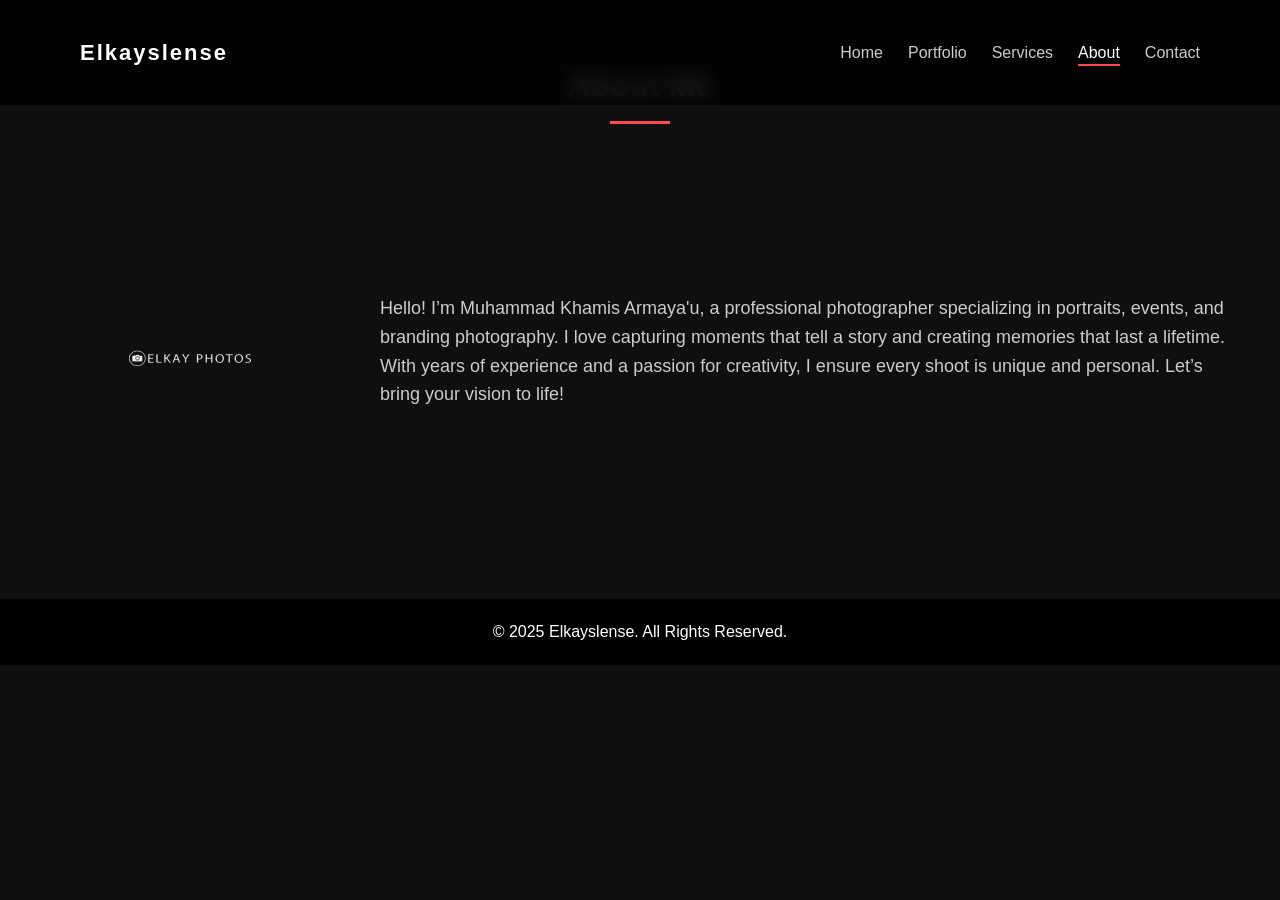
==== pages/about.html @ f5823b62 "Add files via upload" ====
<!DOCTYPE html>
<html lang="en">
<head>
    <meta charset="UTF-8">
    <meta name="viewport" content="width=device-width, initial-scale=1.0">
    <title>About | Elkayslense Photography</title>
    <link rel="stylesheet" href="../css/style.css">
</head>
<body>

    <!-- Header -->
    <header class="header">
        <nav class="navbar">
            <h1 class="logo">Elkayslense</h1>
            <ul class="nav-links">
                <li><a href="../index.html">Home</a></li>
                <li><a href="portfolio.html">Portfolio</a></li>
                <li><a href="services.html">Services</a></li>
                <li><a href="about.html" class="active">About</a></li>
                <li><a href="contact.html">Contact</a></li>
            </ul>
        </nav>
    </header>

    <!-- About Section -->
    <section class="about">
        <h2 class="section-title">About Me</h2>
        <div class="about-content">
            <img src="../assets/images/logo.png" alt="Elkayslense" class="about-img">
            <div class="about-text">
                <p>Hello! I’m Muhammad Khamis Armaya'u, a professional photographer specializing in portraits, events, and branding photography. I love capturing moments that tell a story and creating memories that last a lifetime.</p>
                <p>With years of experience and a passion for creativity, I ensure every shoot is unique and personal. Let’s bring your vision to life!</p>
            </div>
        </div>
    </section>

    <!-- Footer -->
    <footer class="footer">
        <p>© 2025 Elkayslense. All Rights Reserved.</p>
    </footer>

    <!-- JS -->
    <script src="../js/main.js"></script>
</body>
</html>
---- css/style.css ----
/* Reset */
* {
    margin: 0;
    padding: 0;
    box-sizing: border-box;
}

/* Global Styles */
body {
    font-family: Arial, Helvetica, sans-serif;
    background-color: #0f0f0f;
    color: #ffffff;
    line-height: 1.6;
}

/* Header */
.header {
    padding: 20px 40px;
    background-color: #000;
}

.navbar {
    display: flex;
    justify-content: space-between;
    align-items: center;
}

.logo {
    font-size: 24px;
    font-weight: bold;
}

.nav-links {
    list-style: none;
    display: flex;
    gap: 20px;
}

.nav-links a {
    text-decoration: none;
    color: #ffffff;
    transition: color 0.3s;
}

.nav-links a:hover {
    color: #ff4d4d;
}

/* Hero Section */
.hero {
    height: 100vh;
    display: flex;
    justify-content: center;
    align-items: center;
    text-align: center;
    background-color: #0f0f0f; /* dark background for contrast */
    position: relative;
    padding: 20px;
}

.hero-content {
    display: flex;
    flex-direction: column;
    align-items: center;
    gap: 20px;
}

.hero-logo {
    max-width: 250px; /* adjust size of your logo */
    width: 100%;
    height: auto;
    border-radius: 10px; /* optional */
}

.hero-title {
    font-size: 48px;
    color: #ffffff;
}

.hero-subtitle {
    font-size: 18px;
    color: #cccccc;
}

.hero .btn {
    padding: 12px 25px;
    background-color: #ff4d4d;
    color: #fff;
    text-decoration: none;
    border-radius: 5px;
    font-weight: bold;
    transition: background-color 0.3s ease;
}

.hero .btn:hover {
    background-color: #ff1a1a;
}


.hero-text h2 {
    font-size: 48px;
    margin-bottom: 10px;
}

.hero-text p {
    font-size: 18px;
    margin-bottom: 20px;
}

.btn {
    padding: 12px 25px;
    background-color: #ff4d4d;
    color: #fff;
    text-decoration: none;
    border-radius: 5px;
}

/* Footer */
.footer {
    padding: 20px;
    text-align: center;
    background-color: #000;
}

/* Portfolio Section */
.portfolio {
    padding: 60px 40px;
}

.section-title {
    text-align: center;
    font-size: 36px;
    margin-bottom: 40px;
}

.portfolio-grid {
    display: grid;
    grid-template-columns: repeat(auto-fit, minmax(250px, 1fr));
    gap: 20px;
}

.portfolio-item {
    overflow: hidden;
    border-radius: 10px;
}

.portfolio-item img {
    width: 100%;
    height: 100%;
    object-fit: cover;
    transition: transform 0.4s ease;
}

.portfolio-item:hover img {
    transform: scale(1.1);
}
/* Lightbox */
.lightbox {
    position: fixed;
    top: 0;
    left: 0;
    width: 100%;
    height: 100%;
    background: rgba(0, 0, 0, 0.9);
    display: none;
    justify-content: center;
    align-items: center;
    z-index: 999;
}

.lightbox-img {
    max-width: 90%;
    max-height: 90%;
    border-radius: 10px;
}

.lightbox .close {
    position: absolute;
    top: 30px;
    right: 40px;
    font-size: 40px;
    color: #fff;
    cursor: pointer;
}

.hero-content {
    opacity: 0;
    transform: translateY(50px);
    animation: fadeInUp 1s forwards;
}

@keyframes fadeInUp {
    to {
        opacity: 1;
        transform: translateY(0);
    }
}

/* Responsive Hero Section */

/* Tablets */
@media (max-width: 992px) {
    .hero-title {
        font-size: 36px;
    }
    .hero-subtitle {
        font-size: 16px;
    }
    .hero-logo {
        max-width: 200px;
    }
}

/* Mobile Phones */
@media (max-width: 576px) {
    .hero-title {
        font-size: 28px;
    }
    .hero-subtitle {
        font-size: 14px;
    }
    .hero-logo {
        max-width: 150px;
    }
    .hero .btn {
        padding: 10px 20px;
        font-size: 14px;
    }
    .hero {
        padding: 10px;
    }
}

/* About Page */
.about {
    padding: 60px 40px;
}

.about-content {
    display: flex;
    align-items: center;
    gap: 40px;
    flex-wrap: wrap;
}

.about-img {
    max-width: 300px;
    width: 100%;
    border-radius: 10px;
}

.about-text {
    flex: 1;
    color: #cccccc;
    font-size: 18px;
}

/* Contact Page */
.contact {
    padding: 60px 40px;
    text-align: center;
}

.contact-form {
    max-width: 600px;
    margin: 0 auto;
}

.contact-form input,
.contact-form textarea {
    width: 100%;
    padding: 12px 15px;
    margin-bottom: 15px;
    border: none;
    border-radius: 5px;
    font-size: 16px;
}

.contact-form button {
    padding: 12px 25px;
    background-color: #ff4d4d;
    color: #fff;
    border: none;
    border-radius: 5px;
    font-weight: bold;
    cursor: pointer;
    transition: background-color 0.3s ease;
}

.contact-form button:hover {
    background-color: #ff1a1a;
}

/* Responsive About & Contact */
@media (max-width: 992px) {
    .about-content {
        flex-direction: column;
        text-align: center;
    }
    .about-img {
        margin-bottom: 20px;
    }
}

/* Services Section */
.services {
    padding: 60px 40px;
}

.services-grid {
    display: grid;
    grid-template-columns: repeat(auto-fit, minmax(250px, 1fr));
    gap: 30px;
    margin-top: 40px;
}

.service-item {
    background-color: #1a1a1a;
    padding: 30px;
    border-radius: 10px;
    color: #fff;
    text-align: center;
    transition: transform 0.3s ease, background-color 0.3s ease;
}

.service-item:hover {
    transform: translateY(-10px);
    background-color: #2b2b2b;
}

.service-item h3 {
    margin-bottom: 15px;
}

.contact-info {
    margin-top: 30px;
    color: #cccccc;
    font-size: 16px;
    text-align: center;
}

.contact-info a {
    color: #ff4d4d;
    text-decoration: none;
}

.contact-info a:hover {
    text-decoration: underline;
}

.social-links {
    margin-top: 10px;
}

/* WhatsApp Floating Button */
.whatsapp-btn {
    position: fixed;
    bottom: 25px;
    right: 25px;
    width: 55px;
    height: 55px;
    background-color: #25d366;
    color: #fff;
    font-size: 26px;
    display: flex;
    align-items: center;
    justify-content: center;
    border-radius: 50%;
    text-decoration: none;
    box-shadow: 0 8px 20px rgba(0,0,0,0.3);
    z-index: 999;
    transition: transform 0.3s ease;
}

.whatsapp-btn:hover {
    transform: scale(1.1);
}

/* Success Message */
.success-message {
    display: none;
    margin-top: 15px;
    color: #4caf50;
    font-weight: bold;
    animation: fadeIn 0.6s ease;
}

/* Fade Animation */
@keyframes fadeIn {
    from {
        opacity: 0;
        transform: translateY(10px);
    }
    to {
        opacity: 1;
        transform: translateY(0);
    }
}

/* Social Icons */
.social-links {
    display: flex;
    justify-content: center;
    gap: 15px;
    margin-top: 10px;
}

.social {
    width: 45px;
    height: 45px;
    border-radius: 50%;
    display: flex;
    align-items: center;
    justify-content: center;
    font-weight: bold;
    color: #fff;
    text-decoration: none;
    transition: transform 0.3s ease;
}

.social:hover {
    transform: translateY(-5px);
}

.instagram {
    background: linear-gradient(45deg, #f58529, #dd2a7b, #8134af);
}

.twitter {
    background-color: #1da1f2;
}

.facebook {
    background-color: #1877f2;
}

/* HERO SECTION */
.hero {
    position: relative;
    height: 100vh;
    background: url("../assets/images/hero.jpg") center/cover no-repeat;
    display: flex;
    align-items: center;
    justify-content: center;
    text-align: center;
}

.hero-overlay {
    position: absolute;
    inset: 0;
    background: rgba(0, 0, 0, 0.6);
}

.hero-content {
    position: relative;
    z-index: 2;
    color: #fff;
    max-width: 700px;
    padding: 20px;
}

.hero-content h1 {
    font-size: 48px;
    letter-spacing: 2px;
}

.hero-content p {
    margin: 20px 0;
    font-size: 18px;
    color: #ccc;
}

.hero-btn {
    margin-top: 10px;
    font-size: 16px;
}

/* NAVBAR */
.header {
    position: fixed;
    top: 0;
    width: 100%;
    background: rgba(0, 0, 0, 0.85);
    backdrop-filter: blur(10px);
    z-index: 1000;
}

.navbar {
    display: flex;
    justify-content: space-between;
    align-items: center;
    padding: 15px 40px;
}

.logo {
    font-size: 22px;
    letter-spacing: 2px;
    font-weight: bold;
}

.nav-links {
    display: flex;
    gap: 25px;
}

.nav-links a {
    color: #ccc;
    text-decoration: none;
    position: relative;
    padding-bottom: 5px;
}

.nav-links a:hover,
.nav-links a.active {
    color: #fff;
}

.nav-links a::after {
    content: "";
    position: absolute;
    width: 0;
    height: 2px;
    background: #ff4d4d;
    left: 0;
    bottom: 0;
    transition: width 0.3s ease;
}

.nav-links a:hover::after,
.nav-links a.active::after {
    width: 100%;
}

/* GLOBAL SECTIONS */
section {
    padding: 100px 60px;
}

.section-title {
    text-align: center;
    font-size: 32px;
    margin-bottom: 40px;
    position: relative;
}

.section-title::after {
    content: "";
    width: 60px;
    height: 3px;
    background: #ff4d4d;
    display: block;
    margin: 10px auto 0;
}

/* PORTFOLIO GRID */
.portfolio-grid {
    display: grid;
    grid-template-columns: repeat(auto-fit, minmax(280px, 1fr));
    gap: 25px;
}

/* PORTFOLIO IMAGE CARD */
.portfolio-item {
    position: relative;
    overflow: hidden;
    border-radius: 12px;
    cursor: pointer;
}

/* FORCE SAME SIZE */
.portfolio-item img {
    width: 100%;
    height: 320px;
    object-fit: cover;
    display: block;
    transition: transform 0.4s ease;
}

/* HOVER EFFECT */
.portfolio-item:hover img {
    transform: scale(1.08);
}

/* PORTFOLIO FILTERS */
.portfolio-filters {
    text-align: center;
    margin-bottom: 40px;
}

.filter-btn {
    background: transparent;
    border: 1px solid #ff4d4d;
    color: #fff;
    padding: 10px 22px;
    margin: 5px;
    border-radius: 25px;
    cursor: pointer;
    transition: all 0.3s ease;
}

.filter-btn:hover,
.filter-btn.active {
    background: #ff4d4d;
    color: #fff;
}

/* Fade Animation for Portfolio Items */
.portfolio-item {
    opacity: 1;
    transition: opacity 0.4s ease, transform 0.4s ease;
}

.portfolio-item.hide {
    opacity: 0;
    transform: scale(0.95);
    pointer-events: none;
}

/* Social Media Icons */
.social-links {
    display: flex;
    justify-content: center;
    gap: 20px;
    margin-top: 25px;
}

.social-links img {
    width: 45px;
    height: 45px;
    transition: transform 0.3s ease, opacity 0.3s ease;
}

.social-links a:hover img {
    transform: scale(1.15);
    opacity: 0.85;
}

.social-links img {
    filter: invert(1);
}
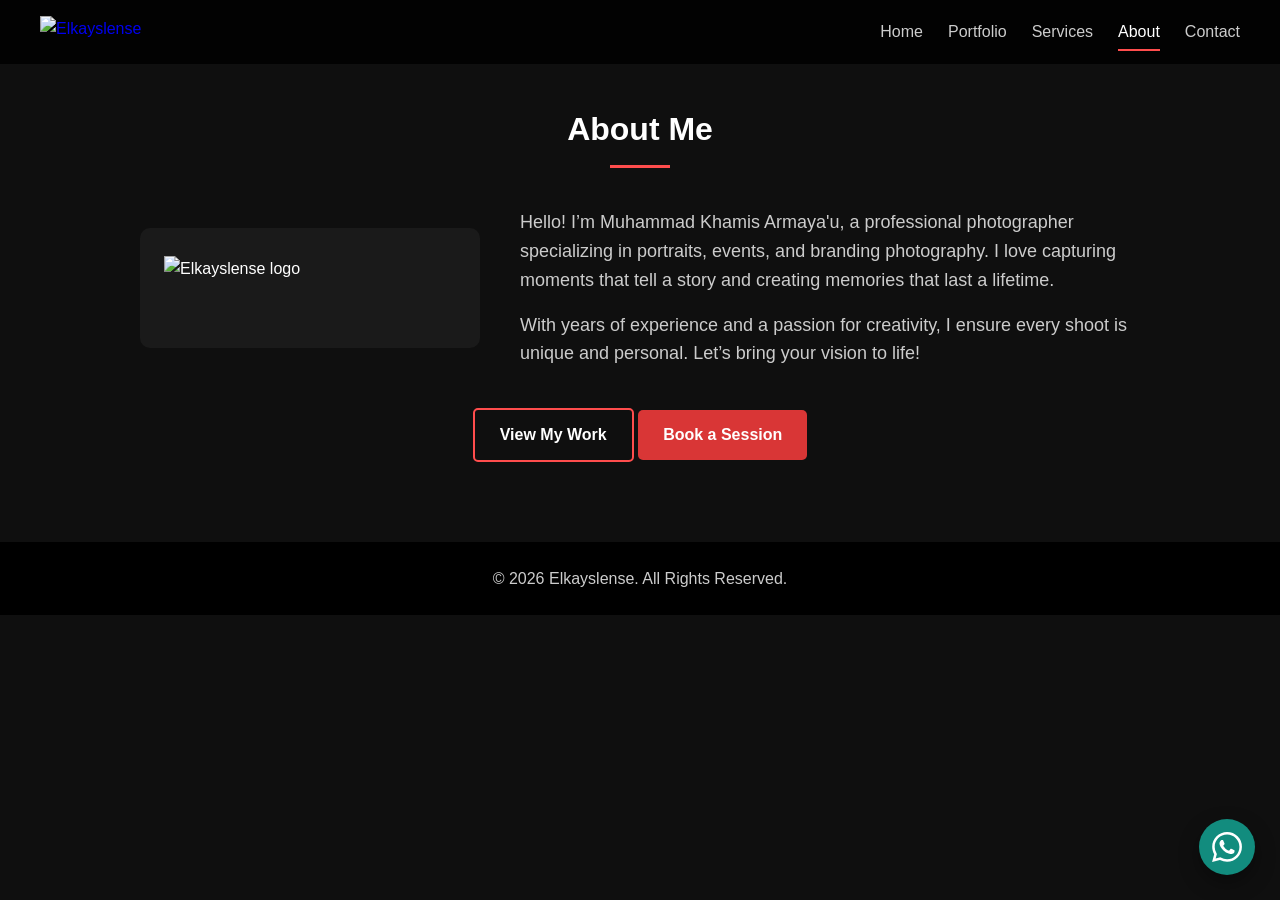
==== commit 5911fa37: "Add files via upload Update pages, styles and scripts." ====
--- a/pages/about.html
+++ b/pages/about.html
@@ -1,45 +1,72 @@
-<!DOCTYPE html>
-<html lang="en">
-<head>
-    <meta charset="UTF-8">
-    <meta name="viewport" content="width=device-width, initial-scale=1.0">
-    <title>About | Elkayslense Photography</title>
-    <link rel="stylesheet" href="../css/style.css">
-</head>
-<body>
-
-    <!-- Header -->
-    <header class="header">
-        <nav class="navbar">
-            <h1 class="logo">Elkayslense</h1>
-            <ul class="nav-links">
-                <li><a href="../index.html">Home</a></li>
-                <li><a href="portfolio.html">Portfolio</a></li>
-                <li><a href="services.html">Services</a></li>
-                <li><a href="about.html" class="active">About</a></li>
-                <li><a href="contact.html">Contact</a></li>
-            </ul>
-        </nav>
-    </header>
-
-    <!-- About Section -->
-    <section class="about">
-        <h2 class="section-title">About Me</h2>
-        <div class="about-content">
-            <img src="../assets/images/logo.png" alt="Elkayslense" class="about-img">
-            <div class="about-text">
-                <p>Hello! I’m Muhammad Khamis Armaya'u, a professional photographer specializing in portraits, events, and branding photography. I love capturing moments that tell a story and creating memories that last a lifetime.</p>
-                <p>With years of experience and a passion for creativity, I ensure every shoot is unique and personal. Let’s bring your vision to life!</p>
-            </div>
-        </div>
-    </section>
-
-    <!-- Footer -->
-    <footer class="footer">
-        <p>© 2025 Elkayslense. All Rights Reserved.</p>
-    </footer>
-
-    <!-- JS -->
-    <script src="../js/main.js"></script>
-</body>
-</html>
+<!DOCTYPE html>
+<html lang="en">
+<head>
+    <meta charset="UTF-8">
+    <meta name="viewport" content="width=device-width, initial-scale=1.0">
+    <title>About | Elkayslense Photography</title>
+    <meta name="description" content="Meet Muhammad Khamis Armaya&#x27;u, the photographer behind Elkayslense, specialising in portraits, events and branding photography.">
+    <meta name="theme-color" content="#000000">
+    <link rel="canonical" href="https://elkayslense-portfolio.vercel.app/pages/about.html">
+    <link rel="icon" type="image/png" sizes="32x32" href="../assets/optimized/favicon-32.png">
+    <link rel="apple-touch-icon" href="../assets/optimized/apple-touch-icon.png">
+
+    <meta property="og:type" content="website">
+    <meta property="og:site_name" content="Elkayslense">
+    <meta property="og:title" content="About | Elkayslense Photography">
+    <meta property="og:description" content="Meet Muhammad Khamis Armaya&#x27;u, the photographer behind Elkayslense, specialising in portraits, events and branding photography.">
+    <meta property="og:url" content="https://elkayslense-portfolio.vercel.app/pages/about.html">
+    <meta property="og:image" content="https://elkayslense-portfolio.vercel.app/assets/optimized/og.jpg">
+    <meta property="og:image:width" content="1200">
+    <meta property="og:image:height" content="630">
+    <meta name="twitter:card" content="summary_large_image">
+
+    <link rel="stylesheet" href="../css/style.css">
+</head>
+<body>
+    <a class="skip-link" href="#main">Skip to content</a>
+
+    <header class="header">
+        <nav class="navbar" aria-label="Main">
+            <a class="logo" href="../index.html"><img src="../assets/optimized/logo-320.webp" srcset="../assets/optimized/logo-320.webp 320w, ../assets/optimized/logo-640.webp 640w" sizes="150px" width="150" height="33" alt="Elkayslense"></a>
+            <button class="nav-toggle" type="button" aria-expanded="false" aria-controls="nav-links" aria-label="Open menu">
+                <span></span><span></span><span></span>
+            </button>
+            <ul class="nav-links" id="nav-links">
+                <li><a href="../index.html">Home</a></li>
+                <li><a href="portfolio.html">Portfolio</a></li>
+                <li><a href="services.html">Services</a></li>
+                <li><a href="about.html" class="active" aria-current="page">About</a></li>
+                <li><a href="contact.html">Contact</a></li>
+            </ul>
+        </nav>
+    </header>
+
+    <main id="main">
+        <section class="about">
+            <h1 class="section-title">About Me</h1>
+            <div class="about-content">
+                <!-- PHOTO OF YOU: replace the logo below with your portrait, e.g. <img src="../assets/images/your-photo.jpg" alt="Muhammad Khamis Armaya'u, photographer" class="about-img" width="300" height="375"> -->
+                <img src="../assets/optimized/logo-640.webp" alt="Elkayslense logo" class="about-img about-logo" width="340" height="74">
+                <div class="about-text">
+                    <!-- BIO: edit or replace the two paragraphs below with your own story (years of experience, style, who you shoot for). -->
+                    <p>Hello! I&rsquo;m Muhammad Khamis Armaya'u, a professional photographer specializing in portraits, events, and branding photography. I love capturing moments that tell a story and creating memories that last a lifetime.</p>
+                    <p>With years of experience and a passion for creativity, I ensure every shoot is unique and personal. Let&rsquo;s bring your vision to life!</p>
+                </div>
+            </div>
+            <p class="cta-row">
+                <a href="portfolio.html" class="btn btn-outline">View My Work</a>
+                <a href="contact.html" class="btn">Book a Session</a>
+            </p>
+        </section>
+    </main>
+
+    <footer class="footer">
+        <p>&copy; <span id="year">2026</span> Elkayslense. All Rights Reserved.</p>
+        <a class="whatsapp-btn" href="https://wa.me/2348120248809?text=Hello%20Elkayslense%2C%20I%27d%20like%20to%20book%20a%20photography%20session." target="_blank" rel="noopener noreferrer" aria-label="Chat with Elkayslense on WhatsApp">
+            <img src="../assets/icons/whatsapp.svg" alt="" width="30" height="30">
+        </a>
+    </footer>
+
+    <script src="../js/main.js"></script>
+</body>
+</html>
--- a/css/style.css
+++ b/css/style.css
@@ -1,641 +1,335 @@
-/* Reset */
-* {
-    margin: 0;
-    padding: 0;
-    box-sizing: border-box;
-}
-
-/* Global Styles */
-body {
-    font-family: Arial, Helvetica, sans-serif;
-    background-color: #0f0f0f;
-    color: #ffffff;
-    line-height: 1.6;
-}
-
-/* Header */
-.header {
-    padding: 20px 40px;
-    background-color: #000;
-}
-
-.navbar {
-    display: flex;
-    justify-content: space-between;
-    align-items: center;
-}
-
-.logo {
-    font-size: 24px;
-    font-weight: bold;
-}
-
-.nav-links {
-    list-style: none;
-    display: flex;
-    gap: 20px;
-}
-
-.nav-links a {
-    text-decoration: none;
-    color: #ffffff;
-    transition: color 0.3s;
-}
-
-.nav-links a:hover {
-    color: #ff4d4d;
-}
-
-/* Hero Section */
-.hero {
-    height: 100vh;
-    display: flex;
-    justify-content: center;
-    align-items: center;
-    text-align: center;
-    background-color: #0f0f0f; /* dark background for contrast */
-    position: relative;
-    padding: 20px;
-}
-
-.hero-content {
-    display: flex;
-    flex-direction: column;
-    align-items: center;
-    gap: 20px;
-}
-
-.hero-logo {
-    max-width: 250px; /* adjust size of your logo */
-    width: 100%;
-    height: auto;
-    border-radius: 10px; /* optional */
-}
-
-.hero-title {
-    font-size: 48px;
-    color: #ffffff;
-}
-
-.hero-subtitle {
-    font-size: 18px;
-    color: #cccccc;
-}
-
-.hero .btn {
-    padding: 12px 25px;
-    background-color: #ff4d4d;
-    color: #fff;
-    text-decoration: none;
-    border-radius: 5px;
-    font-weight: bold;
-    transition: background-color 0.3s ease;
-}
-
-.hero .btn:hover {
-    background-color: #ff1a1a;
-}
-
-
-.hero-text h2 {
-    font-size: 48px;
-    margin-bottom: 10px;
-}
-
-.hero-text p {
-    font-size: 18px;
-    margin-bottom: 20px;
-}
-
-.btn {
-    padding: 12px 25px;
-    background-color: #ff4d4d;
-    color: #fff;
-    text-decoration: none;
-    border-radius: 5px;
-}
-
-/* Footer */
-.footer {
-    padding: 20px;
-    text-align: center;
-    background-color: #000;
-}
-
-/* Portfolio Section */
-.portfolio {
-    padding: 60px 40px;
-}
-
-.section-title {
-    text-align: center;
-    font-size: 36px;
-    margin-bottom: 40px;
-}
-
-.portfolio-grid {
-    display: grid;
-    grid-template-columns: repeat(auto-fit, minmax(250px, 1fr));
-    gap: 20px;
-}
-
-.portfolio-item {
-    overflow: hidden;
-    border-radius: 10px;
-}
-
-.portfolio-item img {
-    width: 100%;
-    height: 100%;
-    object-fit: cover;
-    transition: transform 0.4s ease;
-}
-
-.portfolio-item:hover img {
-    transform: scale(1.1);
-}
-/* Lightbox */
-.lightbox {
-    position: fixed;
-    top: 0;
-    left: 0;
-    width: 100%;
-    height: 100%;
-    background: rgba(0, 0, 0, 0.9);
-    display: none;
-    justify-content: center;
-    align-items: center;
-    z-index: 999;
-}
-
-.lightbox-img {
-    max-width: 90%;
-    max-height: 90%;
-    border-radius: 10px;
-}
-
-.lightbox .close {
-    position: absolute;
-    top: 30px;
-    right: 40px;
-    font-size: 40px;
-    color: #fff;
-    cursor: pointer;
-}
-
-.hero-content {
-    opacity: 0;
-    transform: translateY(50px);
-    animation: fadeInUp 1s forwards;
-}
-
-@keyframes fadeInUp {
-    to {
-        opacity: 1;
-        transform: translateY(0);
-    }
-}
-
-/* Responsive Hero Section */
-
-/* Tablets */
-@media (max-width: 992px) {
-    .hero-title {
-        font-size: 36px;
-    }
-    .hero-subtitle {
-        font-size: 16px;
-    }
-    .hero-logo {
-        max-width: 200px;
-    }
-}
-
-/* Mobile Phones */
-@media (max-width: 576px) {
-    .hero-title {
-        font-size: 28px;
-    }
-    .hero-subtitle {
-        font-size: 14px;
-    }
-    .hero-logo {
-        max-width: 150px;
-    }
-    .hero .btn {
-        padding: 10px 20px;
-        font-size: 14px;
-    }
-    .hero {
-        padding: 10px;
-    }
-}
-
-/* About Page */
-.about {
-    padding: 60px 40px;
-}
-
-.about-content {
-    display: flex;
-    align-items: center;
-    gap: 40px;
-    flex-wrap: wrap;
-}
-
-.about-img {
-    max-width: 300px;
-    width: 100%;
-    border-radius: 10px;
-}
-
-.about-text {
-    flex: 1;
-    color: #cccccc;
-    font-size: 18px;
-}
-
-/* Contact Page */
-.contact {
-    padding: 60px 40px;
-    text-align: center;
-}
-
-.contact-form {
-    max-width: 600px;
-    margin: 0 auto;
-}
-
-.contact-form input,
-.contact-form textarea {
-    width: 100%;
-    padding: 12px 15px;
-    margin-bottom: 15px;
-    border: none;
-    border-radius: 5px;
-    font-size: 16px;
-}
-
-.contact-form button {
-    padding: 12px 25px;
-    background-color: #ff4d4d;
-    color: #fff;
-    border: none;
-    border-radius: 5px;
-    font-weight: bold;
-    cursor: pointer;
-    transition: background-color 0.3s ease;
-}
-
-.contact-form button:hover {
-    background-color: #ff1a1a;
-}
-
-/* Responsive About & Contact */
-@media (max-width: 992px) {
-    .about-content {
-        flex-direction: column;
-        text-align: center;
-    }
-    .about-img {
-        margin-bottom: 20px;
-    }
-}
-
-/* Services Section */
-.services {
-    padding: 60px 40px;
-}
-
-.services-grid {
-    display: grid;
-    grid-template-columns: repeat(auto-fit, minmax(250px, 1fr));
-    gap: 30px;
-    margin-top: 40px;
-}
-
-.service-item {
-    background-color: #1a1a1a;
-    padding: 30px;
-    border-radius: 10px;
-    color: #fff;
-    text-align: center;
-    transition: transform 0.3s ease, background-color 0.3s ease;
-}
-
-.service-item:hover {
-    transform: translateY(-10px);
-    background-color: #2b2b2b;
-}
-
-.service-item h3 {
-    margin-bottom: 15px;
-}
-
-.contact-info {
-    margin-top: 30px;
-    color: #cccccc;
-    font-size: 16px;
-    text-align: center;
-}
-
-.contact-info a {
-    color: #ff4d4d;
-    text-decoration: none;
-}
-
-.contact-info a:hover {
-    text-decoration: underline;
-}
-
-.social-links {
-    margin-top: 10px;
-}
-
-/* WhatsApp Floating Button */
-.whatsapp-btn {
-    position: fixed;
-    bottom: 25px;
-    right: 25px;
-    width: 55px;
-    height: 55px;
-    background-color: #25d366;
-    color: #fff;
-    font-size: 26px;
-    display: flex;
-    align-items: center;
-    justify-content: center;
-    border-radius: 50%;
-    text-decoration: none;
-    box-shadow: 0 8px 20px rgba(0,0,0,0.3);
-    z-index: 999;
-    transition: transform 0.3s ease;
-}
-
-.whatsapp-btn:hover {
-    transform: scale(1.1);
-}
-
-/* Success Message */
-.success-message {
-    display: none;
-    margin-top: 15px;
-    color: #4caf50;
-    font-weight: bold;
-    animation: fadeIn 0.6s ease;
-}
-
-/* Fade Animation */
-@keyframes fadeIn {
-    from {
-        opacity: 0;
-        transform: translateY(10px);
-    }
-    to {
-        opacity: 1;
-        transform: translateY(0);
-    }
-}
-
-/* Social Icons */
-.social-links {
-    display: flex;
-    justify-content: center;
-    gap: 15px;
-    margin-top: 10px;
-}
-
-.social {
-    width: 45px;
-    height: 45px;
-    border-radius: 50%;
-    display: flex;
-    align-items: center;
-    justify-content: center;
-    font-weight: bold;
-    color: #fff;
-    text-decoration: none;
-    transition: transform 0.3s ease;
-}
-
-.social:hover {
-    transform: translateY(-5px);
-}
-
-.instagram {
-    background: linear-gradient(45deg, #f58529, #dd2a7b, #8134af);
-}
-
-.twitter {
-    background-color: #1da1f2;
-}
-
-.facebook {
-    background-color: #1877f2;
-}
-
-/* HERO SECTION */
-.hero {
-    position: relative;
-    height: 100vh;
-    background: url("../assets/images/hero.jpg") center/cover no-repeat;
-    display: flex;
-    align-items: center;
-    justify-content: center;
-    text-align: center;
-}
-
-.hero-overlay {
-    position: absolute;
-    inset: 0;
-    background: rgba(0, 0, 0, 0.6);
-}
-
-.hero-content {
-    position: relative;
-    z-index: 2;
-    color: #fff;
-    max-width: 700px;
-    padding: 20px;
-}
-
-.hero-content h1 {
-    font-size: 48px;
-    letter-spacing: 2px;
-}
-
-.hero-content p {
-    margin: 20px 0;
-    font-size: 18px;
-    color: #ccc;
-}
-
-.hero-btn {
-    margin-top: 10px;
-    font-size: 16px;
-}
-
-/* NAVBAR */
-.header {
-    position: fixed;
-    top: 0;
-    width: 100%;
-    background: rgba(0, 0, 0, 0.85);
-    backdrop-filter: blur(10px);
-    z-index: 1000;
-}
-
-.navbar {
-    display: flex;
-    justify-content: space-between;
-    align-items: center;
-    padding: 15px 40px;
-}
-
-.logo {
-    font-size: 22px;
-    letter-spacing: 2px;
-    font-weight: bold;
-}
-
-.nav-links {
-    display: flex;
-    gap: 25px;
-}
-
-.nav-links a {
-    color: #ccc;
-    text-decoration: none;
-    position: relative;
-    padding-bottom: 5px;
-}
-
-.nav-links a:hover,
-.nav-links a.active {
-    color: #fff;
-}
-
-.nav-links a::after {
-    content: "";
-    position: absolute;
-    width: 0;
-    height: 2px;
-    background: #ff4d4d;
-    left: 0;
-    bottom: 0;
-    transition: width 0.3s ease;
-}
-
-.nav-links a:hover::after,
-.nav-links a.active::after {
-    width: 100%;
-}
-
-/* GLOBAL SECTIONS */
-section {
-    padding: 100px 60px;
-}
-
-.section-title {
-    text-align: center;
-    font-size: 32px;
-    margin-bottom: 40px;
-    position: relative;
-}
-
-.section-title::after {
-    content: "";
-    width: 60px;
-    height: 3px;
-    background: #ff4d4d;
-    display: block;
-    margin: 10px auto 0;
-}
-
-/* PORTFOLIO GRID */
-.portfolio-grid {
-    display: grid;
-    grid-template-columns: repeat(auto-fit, minmax(280px, 1fr));
-    gap: 25px;
-}
-
-/* PORTFOLIO IMAGE CARD */
-.portfolio-item {
-    position: relative;
-    overflow: hidden;
-    border-radius: 12px;
-    cursor: pointer;
-}
-
-/* FORCE SAME SIZE */
-.portfolio-item img {
-    width: 100%;
-    height: 320px;
-    object-fit: cover;
-    display: block;
-    transition: transform 0.4s ease;
-}
-
-/* HOVER EFFECT */
-.portfolio-item:hover img {
-    transform: scale(1.08);
-}
-
-/* PORTFOLIO FILTERS */
-.portfolio-filters {
-    text-align: center;
-    margin-bottom: 40px;
-}
-
-.filter-btn {
-    background: transparent;
-    border: 1px solid #ff4d4d;
-    color: #fff;
-    padding: 10px 22px;
-    margin: 5px;
-    border-radius: 25px;
-    cursor: pointer;
-    transition: all 0.3s ease;
-}
-
-.filter-btn:hover,
-.filter-btn.active {
-    background: #ff4d4d;
-    color: #fff;
-}
-
-/* Fade Animation for Portfolio Items */
-.portfolio-item {
-    opacity: 1;
-    transition: opacity 0.4s ease, transform 0.4s ease;
-}
-
-.portfolio-item.hide {
-    opacity: 0;
-    transform: scale(0.95);
-    pointer-events: none;
-}
-
-/* Social Media Icons */
-.social-links {
-    display: flex;
-    justify-content: center;
-    gap: 20px;
-    margin-top: 25px;
-}
-
-.social-links img {
-    width: 45px;
-    height: 45px;
-    transition: transform 0.3s ease, opacity 0.3s ease;
-}
-
-.social-links a:hover img {
-    transform: scale(1.15);
-    opacity: 0.85;
-}
-
-.social-links img {
-    filter: invert(1);
-}
-
+/* ==========================================================================
+   Elkayslense — site styles
+   Brand: near-black surfaces, red accent (#ff4d4d), Arial. Layout is mobile-first.
+   ========================================================================== */
+
+:root {
+    --bg: #0f0f0f;
+    --bg-deep: #000;
+    --surface: #1a1a1a;
+    --surface-hover: #2b2b2b;
+    --text: #fff;
+    --muted: #ccc;
+    --accent: #ff4d4d;          /* lines, links, accents on dark */
+    --accent-solid: #d93636;    /* filled buttons: 4.6:1 with white text */
+    --accent-solid-hover: #b82a2a;
+    --success: #5fd068;
+    --whatsapp: #128c7e;
+    --header-h: 64px;
+    --radius: 10px;
+}
+
+*, *::before, *::after { margin: 0; padding: 0; box-sizing: border-box; }
+
+html { scroll-padding-top: calc(var(--header-h) + 16px); }
+
+body {
+    font-family: Arial, Helvetica, sans-serif;
+    background-color: var(--bg);
+    color: var(--text);
+    line-height: 1.6;
+    overflow-x: hidden;
+}
+
+img { max-width: 100%; height: auto; }
+
+:focus-visible { outline: 3px solid var(--accent); outline-offset: 3px; }
+
+.skip-link {
+    position: absolute; left: 16px; top: -100px; z-index: 2000;
+    background: var(--accent-solid); color: #fff; padding: 10px 16px;
+    border-radius: 6px; text-decoration: none; font-weight: bold;
+}
+.skip-link:focus { top: 12px; }
+
+.sr-only {
+    position: absolute; width: 1px; height: 1px; margin: -1px; padding: 0;
+    overflow: hidden; clip: rect(0 0 0 0); white-space: nowrap; border: 0;
+}
+
+/* ---------- Header / navigation ---------- */
+.header {
+    position: fixed; top: 0; left: 0; width: 100%;
+    background: rgba(0, 0, 0, 0.85);
+    backdrop-filter: blur(10px);
+    z-index: 1000;
+}
+
+.navbar {
+    display: flex; flex-wrap: wrap; justify-content: space-between; align-items: center;
+    min-height: var(--header-h);
+    padding: 10px 40px;
+    gap: 6px 20px;
+}
+
+.logo { display: inline-flex; align-items: center; text-decoration: none; }
+.logo img { display: block; width: auto; height: 33px; }
+
+.nav-links { list-style: none; display: flex; flex-wrap: wrap; gap: 25px; }
+
+.nav-links a {
+    position: relative; display: inline-block;
+    color: var(--muted); text-decoration: none; padding: 6px 0;
+    transition: color 0.3s;
+}
+.nav-links a:hover, .nav-links a.active { color: var(--text); }
+.nav-links a::after {
+    content: ""; position: absolute; left: 0; bottom: 0;
+    width: 0; height: 2px; background: var(--accent);
+    transition: width 0.3s ease;
+}
+.nav-links a:hover::after, .nav-links a.active::after { width: 100%; }
+
+.nav-toggle {
+    display: none; width: 44px; height: 44px;
+    flex-direction: column; justify-content: center; align-items: center; gap: 5px;
+    background: transparent; border: 0; cursor: pointer;
+}
+.nav-toggle span {
+    display: block; width: 24px; height: 2px; background: var(--text);
+    transition: transform 0.3s, opacity 0.3s;
+}
+.nav-toggle[aria-expanded="true"] span:nth-child(1) { transform: translateY(7px) rotate(45deg); }
+.nav-toggle[aria-expanded="true"] span:nth-child(2) { opacity: 0; }
+.nav-toggle[aria-expanded="true"] span:nth-child(3) { transform: translateY(-7px) rotate(-45deg); }
+
+/* ---------- Layout ---------- */
+main > section { padding: calc(var(--header-h) + 40px) 60px 80px; }
+
+.section-title {
+    text-align: center; font-size: 32px; margin-bottom: 40px; position: relative;
+}
+.section-title::after {
+    content: ""; display: block; width: 60px; height: 3px;
+    background: var(--accent); margin: 10px auto 0;
+}
+
+.btn {
+    display: inline-block; padding: 12px 25px;
+    background-color: var(--accent-solid); color: #fff;
+    text-decoration: none; font-weight: bold; font-size: 16px;
+    border: 0; border-radius: 5px; cursor: pointer;
+    transition: background-color 0.3s ease;
+}
+.btn:hover { background-color: var(--accent-solid-hover); }
+.btn-outline { background: transparent; border: 2px solid var(--accent); }
+.btn-outline:hover { background-color: var(--accent-solid); }
+
+.cta-row { margin-top: 40px; text-align: center; }
+
+/* ---------- Hero ---------- */
+main > .hero {
+    position: relative; min-height: 100vh; min-height: 100svh;
+    display: flex; align-items: center; justify-content: center; text-align: center;
+    padding: 100px 20px 60px;
+    background: var(--bg) url("../assets/optimized/hero-800.webp") center 30% / cover no-repeat;
+}
+.hero-overlay { position: absolute; inset: 0; background: rgba(0, 0, 0, 0.6); }
+
+.hero-content {
+    position: relative; z-index: 2; max-width: 700px; padding: 20px; color: #fff;
+    display: flex; flex-direction: column; align-items: center; gap: 12px;
+    animation: fadeInUp 1s ease both;
+}
+.hero-content h1 { font-size: 48px; letter-spacing: 2px; line-height: 1.15; }
+.hero-content p { margin: 8px 0 12px; font-size: 18px; color: var(--muted); }
+.hero-actions { display: flex; flex-wrap: wrap; gap: 14px; justify-content: center; }
+
+@keyframes fadeInUp {
+    from { opacity: 0; transform: translateY(40px); }
+    to   { opacity: 1; transform: translateY(0); }
+}
+@keyframes fadeIn {
+    from { opacity: 0; transform: translateY(10px); }
+    to   { opacity: 1; transform: translateY(0); }
+}
+
+/* ---------- Portfolio ---------- */
+.portfolio-filters { text-align: center; margin-bottom: 40px; }
+
+.filter-btn {
+    background: transparent; border: 1px solid var(--accent); color: var(--text);
+    padding: 10px 22px; min-height: 44px; margin: 5px;
+    border-radius: 25px; cursor: pointer; font-size: 16px;
+    transition: background-color 0.3s ease;
+}
+.filter-btn:hover, .filter-btn.active { background: var(--accent-solid); border-color: var(--accent-solid); }
+
+.portfolio-grid {
+    list-style: none;
+    display: grid; grid-template-columns: repeat(auto-fill, minmax(260px, 1fr)); gap: 22px;
+}
+.portfolio-item { border-radius: 12px; overflow: hidden; background: var(--surface); }
+.portfolio-item[hidden] { display: none; }
+.portfolio-item.is-entering { animation: fadeIn 0.4s ease; }
+
+.portfolio-open {
+    display: block; width: 100%; padding: 0; border: 0; background: none; cursor: zoom-in;
+    aspect-ratio: 5 / 7; overflow: hidden;
+}
+.portfolio-item img {
+    display: block; width: 100%; height: 100%; object-fit: cover;
+    transition: transform 0.4s ease;
+}
+.portfolio-open:hover img, .portfolio-open:focus-visible img { transform: scale(1.05); }
+
+/* ---------- Lightbox ---------- */
+.lightbox {
+    position: fixed; inset: 0; z-index: 1500;
+    background: rgba(0, 0, 0, 0.94);
+    display: none; align-items: center; justify-content: center;
+}
+.lightbox:not([hidden]) { display: flex; }
+
+.lightbox-img { max-width: 92vw; max-height: 86vh; object-fit: contain; border-radius: 6px; }
+.lightbox-caption {
+    position: absolute; bottom: 16px; left: 0; right: 0; text-align: center;
+    color: var(--muted); font-size: 14px; padding: 0 70px;
+}
+.lightbox button {
+    position: absolute; width: 48px; height: 48px;
+    background: rgba(255, 255, 255, 0.1); color: #fff; border: 0; border-radius: 50%;
+    font-size: 30px; line-height: 1; cursor: pointer;
+}
+.lightbox button:hover { background: var(--accent-solid); }
+.lightbox-close { top: 16px; right: 16px; }
+.lightbox-prev { left: 12px; top: 50%; transform: translateY(-50%); }
+.lightbox-next { right: 12px; top: 50%; transform: translateY(-50%); }
+
+/* ---------- Services ---------- */
+.services-grid {
+    display: grid; grid-template-columns: repeat(auto-fit, minmax(250px, 1fr));
+    gap: 30px; max-width: 1100px; margin: 0 auto;
+}
+.service-item {
+    background-color: var(--surface); padding: 30px; border-radius: var(--radius);
+    text-align: center; display: flex; flex-direction: column; gap: 12px;
+    transition: transform 0.3s ease, background-color 0.3s ease;
+}
+.service-item:hover { transform: translateY(-8px); background-color: var(--surface-hover); }
+.service-item h3 { margin-bottom: 4px; }
+.service-item p { color: var(--muted); flex: 1; }
+.service-item .price { flex: 0; color: var(--text); font-weight: bold; font-size: 20px; }
+.service-item .btn { align-self: center; margin-top: 8px; }
+
+/* ---------- About ---------- */
+.about-content {
+    max-width: 1000px; margin: 0 auto;
+    display: flex; align-items: center; gap: 40px; flex-wrap: wrap;
+}
+.about-img { width: 100%; max-width: 300px; border-radius: var(--radius); }
+.about-logo { max-width: 340px; height: auto; padding: 28px 24px; background: var(--surface); }
+.about-text { flex: 1 1 320px; color: var(--muted); font-size: 18px; }
+.about-text p + p { margin-top: 16px; }
+
+/* ---------- Contact ---------- */
+.contact { text-align: center; }
+.contact-form { max-width: 600px; margin: 0 auto; }
+.contact-form form { text-align: left; }
+
+.field { margin-bottom: 18px; }
+.field label { display: block; margin-bottom: 6px; font-weight: bold; color: var(--muted); font-size: 15px; }
+
+.contact-form input,
+.contact-form textarea,
+.contact-form select {
+    width: 100%; padding: 12px 15px;
+    background: var(--surface); color: var(--text);
+    border: 1px solid #444; border-radius: 5px;
+    font: inherit; font-size: 16px;
+}
+.contact-form textarea { resize: vertical; min-height: 140px; }
+.contact-form input:focus, .contact-form textarea:focus, .contact-form select:focus {
+    border-color: var(--accent);
+}
+.honeypot { position: absolute; left: -9999px; }
+
+.form-status { margin-top: 15px; font-weight: bold; min-height: 1.6em; }
+.form-status.is-success { color: var(--success); animation: fadeIn 0.6s ease; }
+.form-status.is-error { color: #ff8a8a; }
+
+.contact-info { margin-top: 36px; color: var(--muted); font-size: 16px; text-align: center; }
+.contact-info a { color: var(--accent); text-decoration: none; }
+.contact-info a:hover { text-decoration: underline; }
+
+.social-links { display: flex; justify-content: center; flex-wrap: wrap; gap: 8px; margin-top: 18px; }
+.social-links a { display: inline-flex; padding: 6px; }
+.social-links img {
+    width: 45px; height: 45px; filter: invert(1);
+    transition: transform 0.3s ease, opacity 0.3s ease;
+}
+.social-links a:hover img { transform: scale(1.12); opacity: 0.85; }
+
+/* ---------- WhatsApp floating button ---------- */
+.whatsapp-btn {
+    position: fixed; right: 25px; bottom: 25px; z-index: 900;
+    width: 56px; height: 56px; border-radius: 50%;
+    background: var(--whatsapp);
+    display: flex; align-items: center; justify-content: center;
+    box-shadow: 0 8px 20px rgba(0, 0, 0, 0.35);
+    transition: transform 0.3s ease;
+}
+.whatsapp-btn img { width: 30px; height: 30px; filter: invert(1); }
+.whatsapp-btn:hover { transform: scale(1.1); }
+
+/* ---------- Footer ---------- */
+.footer { padding: 24px 20px; text-align: center; background-color: var(--bg-deep); color: var(--muted); }
+
+/* ---------- Not-found page ---------- */
+.not-found { text-align: center; min-height: 80vh; }
+.not-found p { color: var(--muted); margin-bottom: 24px; }
+
+/* ==========================================================================
+   Responsive
+   ========================================================================== */
+@media (min-width: 1500px) {
+    .portfolio-grid { grid-template-columns: repeat(5, 1fr); }
+}
+
+@media (max-width: 992px) {
+    main > section { padding-left: 32px; padding-right: 32px; }
+    .hero-content h1 { font-size: 38px; }
+    .about-content { flex-direction: column; text-align: center; }
+}
+
+@media (min-width: 700px) {
+    main > .hero { background-image: url("../assets/optimized/hero-1600.webp"); }
+}
+
+@media (max-width: 768px) {
+    .navbar { padding: 8px 16px; }
+
+    /* Collapsible menu — only when JS has marked the page (links stay visible otherwise). */
+    .js .nav-toggle { display: flex; }
+    .js .nav-links {
+        display: none; width: 100%; flex-direction: column; gap: 0;
+        padding: 6px 0 14px; border-top: 1px solid #222;
+    }
+    .js .nav-links.is-open { display: flex; }
+    .js .nav-links a { display: block; padding: 14px 4px; font-size: 18px; }
+    .js .nav-links a::after { bottom: 6px; }
+    .js .navbar { flex-wrap: wrap; }
+}
+
+@media (max-width: 576px) {
+    main > section { padding: calc(var(--header-h) + 24px) 16px 60px; }
+    .section-title { font-size: 26px; margin-bottom: 28px; }
+    .hero-content { padding: 10px; }
+    .hero-content h1 { font-size: 28px; letter-spacing: 1px; }
+    .hero-content p { font-size: 15px; }
+    .portfolio-grid { grid-template-columns: repeat(2, 1fr); gap: 10px; }
+    .service-item { padding: 24px; }
+    .about-text { font-size: 16px; }
+    .whatsapp-btn { right: 16px; bottom: 16px; }
+    .lightbox button { width: 44px; height: 44px; }
+    .lightbox-img { max-width: 100vw; max-height: 80vh; border-radius: 0; }
+}
+
+@media (max-width: 340px) {
+    .logo img { height: 28px; }
+    .portfolio-grid { grid-template-columns: 1fr; }
+}
+
+@media (prefers-reduced-motion: reduce) {
+    *, *::before, *::after { animation: none !important; transition: none !important; }
+}
